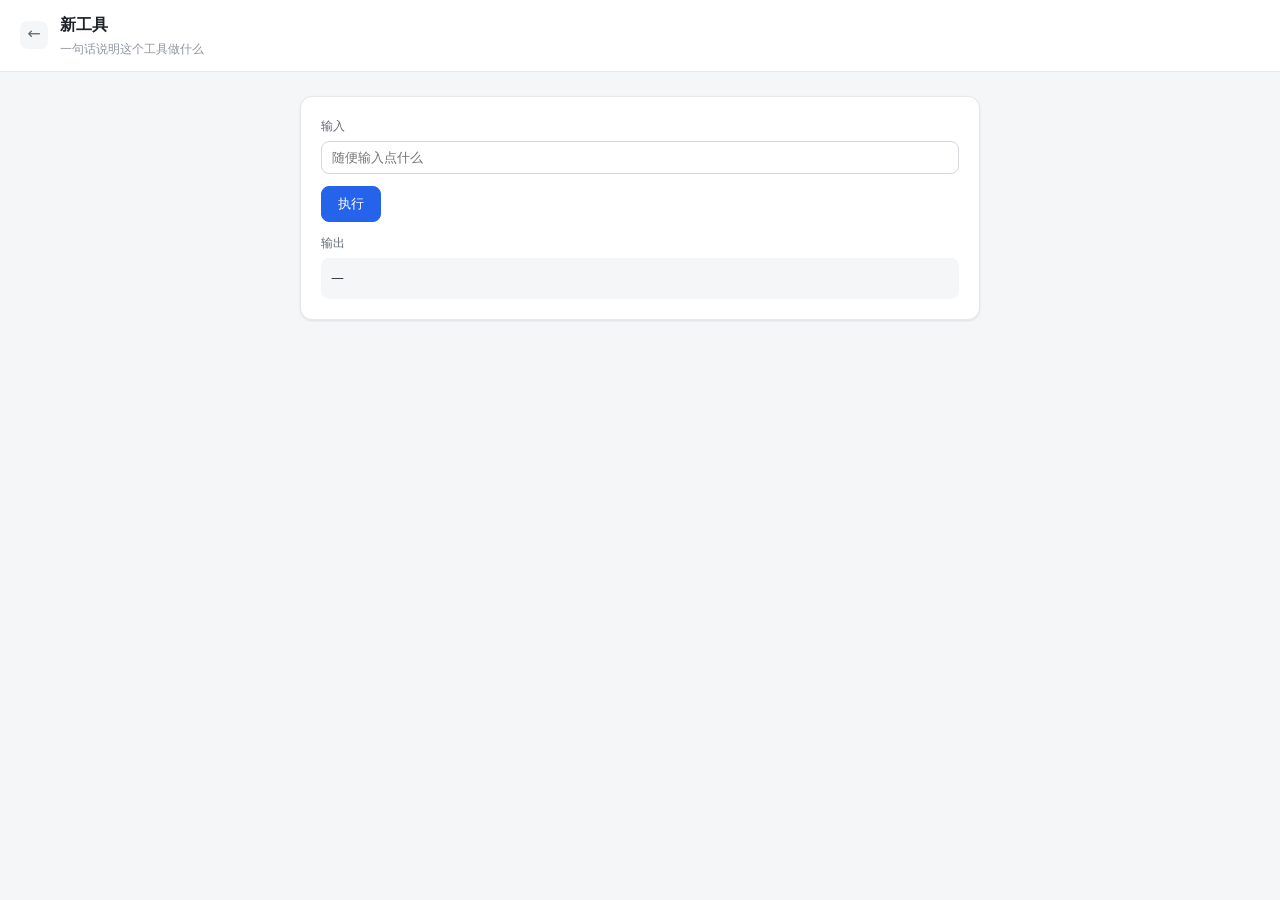
==== tools/_template/index.html @ ea6f8308 "feat: 初始化工具集仓库，接入图片水印工具 - 搭建模块化仓库结构：首页 + assets 公共资源 + tools 工具模块 + docs 文档 - 首页支持卡片展示、关键词搜索、分类筛选（按 " ====
<!DOCTYPE html>
<html lang="zh-CN">
<head>
<meta charset="UTF-8">
<meta name="viewport" content="width=device-width, initial-scale=1.0">
<title>新工具 · 工具箱</title>
<link rel="stylesheet" href="style.css">
</head>
<body>

<header class="topbar">
  <a class="back-home" href="../../index.html" title="返回工具集">←</a>
  <div class="brand">
    <h1>新工具</h1>
    <p class="sub">一句话说明这个工具做什么</p>
  </div>
</header>

<main class="wrap">
  <!-- 在这里写你的界面 -->
  <section class="card">
    <label class="lbl" for="input">输入</label>
    <input id="input" class="input" type="text" placeholder="随便输入点什么">

    <button id="run" class="btn btn-primary">执行</button>

    <label class="lbl" for="output">输出</label>
    <output id="output" class="output">—</output>
  </section>
</main>

<script src="app.js"></script>
</body>
</html>
---- tools/_template/style.css ----
/* 新工具样式 —— 已与工具集首页保持同一套设计变量，直接改内容即可 */
:root {
  --bg: #f5f6f8;
  --panel: #ffffff;
  --line: #e6e8eb;
  --line-strong: #d5d9de;
  --text: #1f2329;
  --text-sub: #646a73;
  --text-muted: #8f959e;
  --primary: #2563eb;
  --primary-dark: #1d4ed8;
  --primary-soft: #eaf1ff;
  --radius: 12px;
  --shadow: 0 1px 3px rgba(16, 24, 40, .06), 0 1px 2px rgba(16, 24, 40, .04);
}

* { box-sizing: border-box; }

body {
  margin: 0;
  background: var(--bg);
  color: var(--text);
  font-family: "PingFang SC", "Microsoft YaHei", system-ui, -apple-system, "Segoe UI", sans-serif;
  font-size: 14px;
  line-height: 1.6;
}

.topbar {
  background: var(--panel);
  border-bottom: 1px solid var(--line);
  padding: 12px 20px;
  display: flex;
  align-items: center;
  gap: 12px;
}

.back-home {
  width: 28px; height: 28px;
  border-radius: 8px;
  background: var(--bg);
  color: var(--text-sub);
  font-size: 16px;
  line-height: 26px;
  text-align: center;
  text-decoration: none;
  flex: 0 0 auto;
}
.back-home:hover { background: var(--primary-soft); color: var(--primary); }

.brand h1 { font-size: 16px; margin: 0; font-weight: 600; }
.brand .sub { font-size: 12px; margin: 2px 0 0; color: var(--text-muted); }

.wrap { max-width: 720px; margin: 0 auto; padding: 24px 20px 60px; }

.card {
  background: var(--panel);
  border: 1px solid var(--line);
  border-radius: var(--radius);
  box-shadow: var(--shadow);
  padding: 20px;
}

.lbl { display: block; font-size: 12px; color: var(--text-sub); margin: 12px 0 5px; }
.lbl:first-child { margin-top: 0; }

.input {
  width: 100%;
  border: 1px solid var(--line-strong);
  border-radius: 8px;
  padding: 8px 10px;
  font-size: 13px;
  font-family: inherit;
  color: var(--text);
  outline: none;
}
.input:focus { border-color: var(--primary); box-shadow: 0 0 0 3px var(--primary-soft); }

.btn {
  margin-top: 12px;
  border: 1px solid var(--primary);
  background: var(--primary);
  color: #fff;
  border-radius: 8px;
  padding: 8px 16px;
  font-size: 13px;
  cursor: pointer;
  font-family: inherit;
}
.btn:hover { background: var(--primary-dark); border-color: var(--primary-dark); }

.output {
  display: block;
  min-height: 40px;
  margin-top: 4px;
  padding: 10px;
  background: var(--bg);
  border-radius: 8px;
  font-size: 13px;
  color: var(--text);
  word-break: break-all;
}
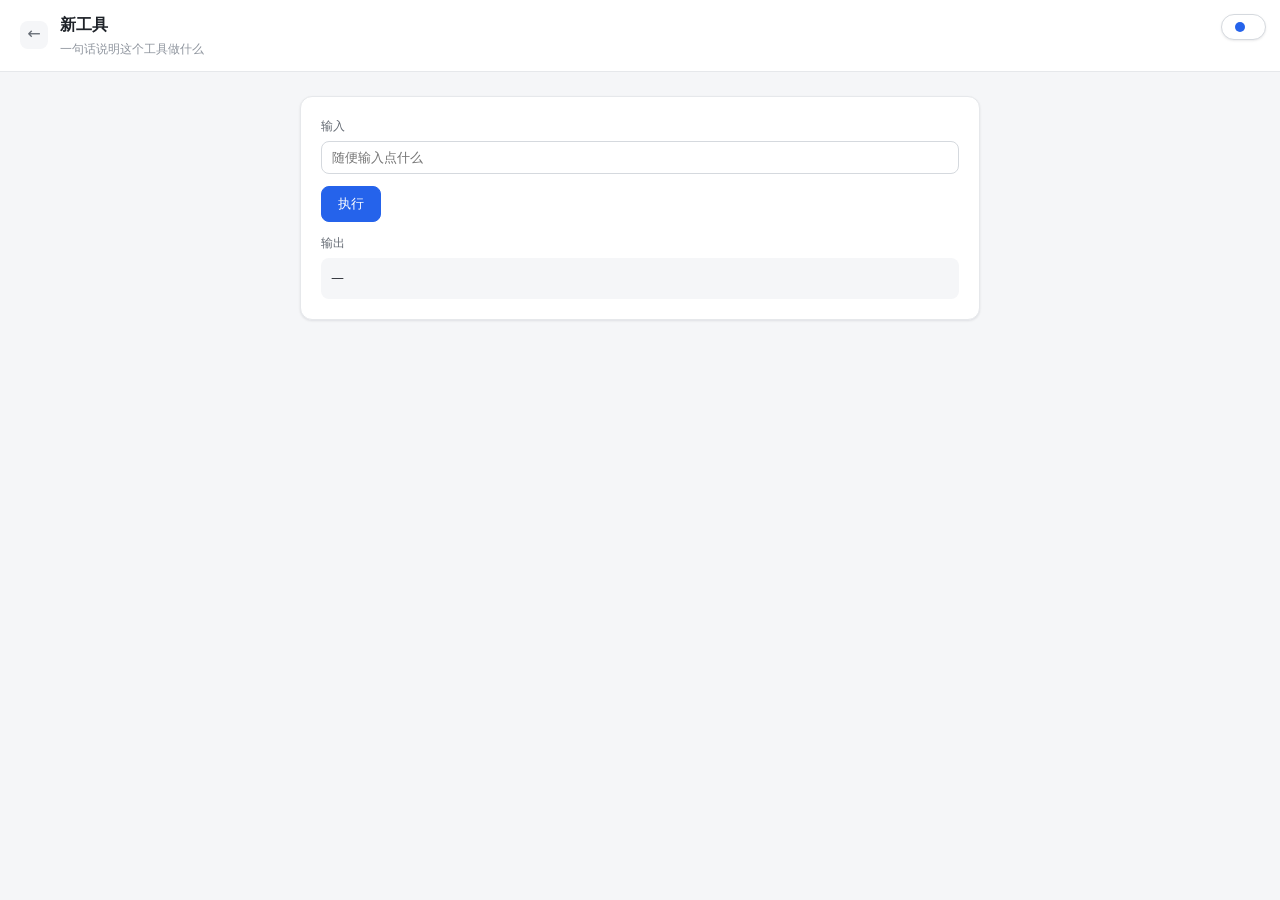
==== commit e07d0f84: "feat: 接入集中式主题系统与多巴胺卡通主题 - 新增 theme.css 集中全部设计令牌（清爽/多巴胺两套变量），组件样式只消费变量 - 新增 theme-maximal.css：五色边框轮转、" ====
--- a/tools/_template/index.html
+++ b/tools/_template/index.html
@@ -4,7 +4,10 @@
 <meta charset="UTF-8">
 <meta name="viewport" content="width=device-width, initial-scale=1.0">
 <title>新工具 · 工具箱</title>
+<script>document.documentElement.setAttribute('data-theme', (function(){try{return localStorage.getItem('tools-hub-theme')}catch(e){return null}})()||'clean')</script>
+<link rel="stylesheet" href="../../assets/css/theme.css">
 <link rel="stylesheet" href="style.css">
+<link rel="stylesheet" href="../../assets/css/theme-maximal.css">
 </head>
 <body>
 
@@ -30,5 +33,6 @@
 </main>
 
 <script src="app.js"></script>
+<script src="../../assets/js/theme.js"></script>
 </body>
 </html>
--- a/assets/css/theme.css
+++ b/assets/css/theme.css
@@ -0,0 +1,124 @@
+/* ============================================================
+   theme.css —— 集中式设计令牌（全仓库唯一变量来源）
+   切换机制：<html data-theme="clean | dopamine">
+   约定：组件样式（hub.css / 各工具 style.css）只消费变量，
+        不再自定义 :root 颜色；主题质感增强见 theme-maximal.css
+   ============================================================ */
+
+:root,
+[data-theme="clean"] {
+  /* 表面 */
+  --bg: #f5f6f8;
+  --panel: #ffffff;
+  --panel-2: #fbfcfd;
+  --line: #e6e8eb;
+  --line-strong: #d5d9de;
+
+  /* 文字 */
+  --text: #1f2329;
+  --text-sub: #646a73;
+  --text-muted: #8f959e;
+
+  /* 强调色（单强调色原则） */
+  --primary: #2563eb;
+  --primary-dark: #1d4ed8;
+  --primary-soft: #eaf1ff;
+  --danger: #dc2626;
+
+  /* 多巴胺主题的五色系统在 clean 下不启用，但保留定义供组件引用 */
+  --a1: #2563eb;  /* magenta 位 */
+  --a2: #0f6e56;  /* cyan 位 */
+  --a3: #854f0b;  /* yellow 位 */
+  --a4: #993c1d;  /* orange 位 */
+  --a5: #534ab7;  /* purple 位 */
+
+  /* 形状与质感 */
+  --radius: 12px;
+  --radius-card: 12px;
+  --border-w: 1px;
+  --shadow: 0 1px 3px rgba(16, 24, 40, .06), 0 1px 2px rgba(16, 24, 40, .04);
+  --shadow-hover: 0 8px 24px rgba(16, 24, 40, .10);
+  --shadow-stack: none;
+
+  /* 字体 */
+  --font-body: "PingFang SC", "Microsoft YaHei", system-ui, -apple-system, "Segoe UI", sans-serif;
+  --font-head: var(--font-body);
+  --font-display: var(--font-body);
+  --font-mono: "Cascadia Code", Consolas, "Courier New", monospace;
+
+  /* 装饰 */
+  --show-illo: 1;        /* 是否显示卡通插画 */
+  --hero-logo-display: flex;
+  --hero-illo-display: none;
+  --title-shadow: none;
+  --deco-rotate: 0deg;
+  --card-hover-rotate: 0deg;
+}
+
+/* ============================================================
+   多巴胺 / 极致主义主题
+   深紫黑底 + 五色系统 + 粗彩边 + 堆叠硬阴影
+   ============================================================ */
+[data-theme="dopamine"] {
+  /* 表面 */
+  --bg: #0d0d1a;
+  --panel: #2d1b4e;
+  --panel-2: #241540;
+  --line: rgba(255, 58, 242, .38);
+  --line-strong: #ff3af2;
+
+  /* 文字：正文白 on 深底 = 19.5:1 (AAA) */
+  --text: #ffffff;
+  --text-sub: rgba(255, 255, 255, .82);
+  --text-muted: rgba(255, 255, 255, .60);
+
+  /* 五色系统 */
+  --a1: #ff3af2;  /* magenta */
+  --a2: #00f5d4;  /* cyan */
+  --a3: #ffe600;  /* yellow */
+  --a4: #ff6b35;  /* orange */
+  --a5: #7b2fff;  /* purple */
+
+  --primary: var(--a1);
+  --primary-dark: var(--a4);
+  --primary-soft: rgba(255, 58, 242, .16);
+  --danger: #ff5a5a;
+
+  /* 形状与质感 */
+  --radius: 16px;
+  --radius-card: 24px;
+  --border-w: 4px;
+  --shadow: 0 0 20px rgba(255, 58, 242, .25);
+  --shadow-hover: 8px 8px 0 var(--a3), 16px 16px 0 var(--a1),
+                  0 0 40px rgba(255, 58, 242, .35);
+  --shadow-stack: 6px 6px 0 var(--a3), 12px 12px 0 var(--a1);
+
+  /* 字体 */
+  --font-head: "Outfit", "PingFang SC", "Microsoft YaHei", system-ui, sans-serif;
+  --font-display: "Bangers", "Outfit", "PingFang SC", sans-serif;
+  --font-body: "DM Sans", "PingFang SC", "Microsoft YaHei", system-ui, sans-serif;
+
+  /* 装饰 */
+  --show-illo: 1;
+  --hero-logo-display: none;
+  --hero-illo-display: block;
+  --title-shadow: 2px 2px 0 var(--a5), 4px 4px 0 var(--a1);
+  --deco-rotate: -1.5deg;
+  --card-hover-rotate: 1.2deg;
+}
+
+/* 平滑的主题过渡 */
+body,
+.panel, .card, .topbar, .input, .btn, .chip, .search {
+  transition: background-color .25s ease, border-color .25s ease,
+              color .25s ease, box-shadow .25s ease;
+}
+
+/* 减少动态偏好：关闭所有持续动画（theme-maximal 中定义的动画一并失效） */
+@media (prefers-reduced-motion: reduce) {
+  *, *::before, *::after {
+    animation-duration: .01ms !important;
+    animation-iteration-count: 1 !important;
+    transition-duration: .15s !important;
+  }
+}
--- a/tools/_template/style.css
+++ b/tools/_template/style.css
@@ -1,18 +1,5 @@
-/* 新工具样式 —— 已与工具集首页保持同一套设计变量，直接改内容即可 */
-:root {
-  --bg: #f5f6f8;
-  --panel: #ffffff;
-  --line: #e6e8eb;
-  --line-strong: #d5d9de;
-  --text: #1f2329;
-  --text-sub: #646a73;
-  --text-muted: #8f959e;
-  --primary: #2563eb;
-  --primary-dark: #1d4ed8;
-  --primary-soft: #eaf1ff;
-  --radius: 12px;
-  --shadow: 0 1px 3px rgba(16, 24, 40, .06), 0 1px 2px rgba(16, 24, 40, .04);
-}
+/* 新工具样式 —— 设计令牌统一由 ../../assets/css/theme.css 提供（跟随全局主题切换），
+   本文件只写布局与组件结构，不要在这里定义 :root 颜色变量。 */
 
 * { box-sizing: border-box; }
 
@@ -20,7 +7,7 @@
   margin: 0;
   background: var(--bg);
   color: var(--text);
-  font-family: "PingFang SC", "Microsoft YaHei", system-ui, -apple-system, "Segoe UI", sans-serif;
+  font-family: var(--font-body);
   font-size: 14px;
   line-height: 1.6;
 }
--- a/assets/css/theme-maximal.css
+++ b/assets/css/theme-maximal.css
@@ -0,0 +1,308 @@
+/* ============================================================
+   theme-maximal.css —— 多巴胺主题的质感与装饰增强
+   仅在 <html data-theme="dopamine"> 时生效；
+   依赖 theme.css 提供的变量（--a1 ~ --a5、--font-head 等）。
+   图片引用相对于本文件：../img/
+   ============================================================ */
+
+/* ---------- 全局图案层：圆点 + 斜纹 + 光斑（三层叠加） ---------- */
+[data-theme="dopamine"] body { position: relative; }
+
+[data-theme="dopamine"] body::before {
+  content: "";
+  position: fixed; inset: 0; z-index: 0;
+  pointer-events: none;
+  background-image:
+    radial-gradient(circle, rgba(255, 58, 242, .16) 1.5px, transparent 1.6px),
+    repeating-linear-gradient(45deg,
+      transparent 0 14px,
+      rgba(0, 245, 212, .05) 14px 28px);
+  background-size: 24px 24px, auto;
+}
+
+[data-theme="dopamine"] body::after {
+  content: "";
+  position: fixed; inset: 0; z-index: 0;
+  pointer-events: none;
+  background:
+    radial-gradient(ellipse at 15% 20%, rgba(255, 58, 242, .13), transparent 50%),
+    radial-gradient(ellipse at 85% 75%, rgba(0, 245, 212, .11), transparent 50%),
+    radial-gradient(ellipse at 55% 45%, rgba(123, 47, 255, .12), transparent 55%);
+}
+
+/* 内容抬到图案层之上 */
+[data-theme="dopamine"] .page,
+[data-theme="dopamine"] .layout,
+[data-theme="dopamine"] .topbar { position: relative; z-index: 1; }
+
+/* ---------- 首页 hero ---------- */
+.hero-illo { display: none; width: 86px; height: 86px; object-fit: contain; }
+
+[data-theme="dopamine"] .hero-logo { display: none; }
+[data-theme="dopamine"] .hero-illo {
+  display: block;
+  animation: fx-float 6s ease-in-out infinite;
+  filter: drop-shadow(0 10px 24px rgba(255, 58, 242, .45));
+}
+
+[data-theme="dopamine"] .hero h1 {
+  font-family: var(--font-head);
+  font-weight: 900;
+  letter-spacing: -.02em;
+  background: linear-gradient(90deg, var(--a1), var(--a2), var(--a3), var(--a1));
+  background-size: 300% 100%;
+  -webkit-background-clip: text;
+  background-clip: text;
+  -webkit-text-fill-color: transparent;
+  color: transparent;
+  animation: fx-gradient 4s ease infinite;
+}
+
+[data-theme="dopamine"] .hero-stat {
+  border: 3px solid var(--a4);
+  border-radius: 999px;
+  background: rgba(45, 27, 78, .7);
+  font-family: var(--font-mono);
+  font-weight: 700;
+}
+
+/* ---------- 首页：搜索与分类 ---------- */
+[data-theme="dopamine"] .search {
+  border: 4px solid var(--a2);
+  border-radius: 999px;
+  background: rgba(45, 27, 78, .6);
+  padding: 12px 18px;
+  font-weight: 700;
+  color: var(--text);
+}
+[data-theme="dopamine"] .search::placeholder { color: var(--text-muted); }
+[data-theme="dopamine"] .search:focus {
+  border-color: var(--a3);
+  box-shadow: 0 0 24px rgba(0, 245, 212, .4);
+}
+
+[data-theme="dopamine"] .chip {
+  border: 3px solid var(--a5);
+  border-radius: 999px;
+  background: rgba(45, 27, 78, .5);
+  font-weight: 700;
+}
+[data-theme="dopamine"] .chip:nth-child(2n) { border-style: dashed; }
+[data-theme="dopamine"] .chip:nth-child(3n) { border-color: var(--a4); }
+[data-theme="dopamine"] .chip:hover { border-color: var(--a3); transform: rotate(-2deg) scale(1.05); }
+[data-theme="dopamine"] .chip.active {
+  background: var(--a1);
+  border-color: var(--a3);
+  color: #fff;
+}
+
+/* ---------- 首页：工具卡片（色彩轮转 + 堆叠硬阴影 + 破格网格） ---------- */
+[data-theme="dopamine"] .card {
+  border-width: var(--border-w);
+  border-radius: var(--radius-card);
+  background: rgba(45, 27, 78, .78);
+  backdrop-filter: blur(2px);
+  box-shadow: 6px 6px 0 var(--a3), 12px 12px 0 var(--a1);
+  transform: rotate(-.8deg);
+}
+[data-theme="dopamine"] .grid .card:nth-child(5n+2) {
+  border-color: var(--a2);
+  box-shadow: 6px 6px 0 var(--a1), 12px 12px 0 var(--a5);
+  transform: rotate(1deg) translateY(8px);
+}
+[data-theme="dopamine"] .grid .card:nth-child(5n+3) {
+  border-color: var(--a3);
+  box-shadow: 6px 6px 0 var(--a4), 12px 12px 0 var(--a1);
+}
+[data-theme="dopamine"] .grid .card:nth-child(5n+4) {
+  border-color: var(--a4);
+  border-style: dashed;
+  box-shadow: 6px 6px 0 var(--a2), 12px 12px 0 var(--a3);
+  transform: rotate(-1.4deg) translateY(4px);
+}
+[data-theme="dopamine"] .grid .card:nth-child(5n) {
+  border-color: var(--a5);
+  box-shadow: 6px 6px 0 var(--a1), 12px 12px 0 var(--a2);
+  transform: rotate(1.6deg);
+}
+[data-theme="dopamine"] .card:hover {
+  transform: rotate(0deg) translateY(-6px) scale(1.03);
+  box-shadow: 10px 10px 0 var(--a3), 20px 20px 0 var(--a1),
+              0 0 44px rgba(255, 58, 242, .35);
+}
+[data-theme="dopamine"] .card:active { transform: scale(.97); }
+
+/* 卡片标题与版本 */
+[data-theme="dopamine"] .card-title {
+  font-family: var(--font-head);
+  font-weight: 900;
+  letter-spacing: .01em;
+  text-shadow: 2px 2px 0 var(--a5);
+}
+[data-theme="dopamine"] .card-ver { font-family: var(--font-mono); }
+
+/* 卡片图标：插画模式 */
+.card-illo { display: block; width: 50px; height: 50px; object-fit: contain; }
+[data-theme="dopamine"] .card-illo {
+  width: 58px; height: 58px;
+  animation: fx-bounce 3.4s ease-in-out infinite;
+}
+[data-theme="dopamine"] .card-icon {
+  border: 4px dashed var(--a2);
+  border-radius: 14px;
+  background: rgba(13, 13, 26, .4);
+}
+
+[data-theme="dopamine"] .tag {
+  border: 2px solid var(--a5);
+  background: transparent;
+  font-weight: 700;
+}
+[data-theme="dopamine"] .card-go { color: var(--a2); font-family: var(--font-head); font-weight: 800; }
+
+/* ---------- 首页：页脚 ---------- */
+[data-theme="dopamine"] .foot a { color: var(--a2); font-weight: 700; }
+[data-theme="dopamine"] .foot code { border-color: var(--line); background: rgba(45, 27, 78, .6); }
+
+/* ---------- 工具页 ---------- */
+[data-theme="dopamine"] .topbar { border-bottom: 4px solid var(--a1); }
+[data-theme="dopamine"] .tool-illo {
+  display: block;
+  animation: fx-bounce 3s ease-in-out infinite;
+  filter: drop-shadow(0 6px 14px rgba(0, 245, 212, .35));
+}
+[data-theme="dopamine"] .panel {
+  border-width: var(--border-w);
+  border-radius: 20px;
+  background: rgba(45, 27, 78, .72);
+  box-shadow: 6px 6px 0 var(--a5), 12px 12px 0 rgba(123, 47, 255, .35);
+}
+[data-theme="dopamine"] .panel-head { border-bottom: 3px dashed var(--line); }
+[data-theme="dopamine"] .panel-head h2 { font-family: var(--font-head); font-weight: 800; }
+
+[data-theme="dopamine"] .input,
+[data-theme="dopamine"] .textarea,
+[data-theme="dopamine"] select.input {
+  border: 3px solid var(--a5);
+  border-radius: 12px;
+  background: rgba(13, 13, 26, .55);
+  color: var(--text);
+  font-weight: 600;
+}
+[data-theme="dopamine"] .input:focus,
+[data-theme="dopamine"] .textarea:focus {
+  border-color: var(--a2);
+  box-shadow: 0 0 18px rgba(0, 245, 212, .35);
+}
+[data-theme="dopamine"] .input::placeholder { color: var(--text-muted); }
+[data-theme="dopamine"] .select-unit { background: var(--panel-2); color: var(--text-sub); }
+
+[data-theme="dopamine"] .dropzone { border: 4px dashed var(--a2); background: rgba(0, 245, 212, .05); }
+[data-theme="dopamine"] .dropzone.over { border-color: var(--a3); background: rgba(255, 230, 0, .08); }
+[data-theme="dopamine"] .thumb { border-width: 3px; background: var(--panel-2); }
+[data-theme="dopamine"] .thumb.active { border-color: var(--a3); }
+[data-theme="dopamine"] .badge { border: 2px solid var(--a4); background: transparent; font-family: var(--font-mono); }
+[data-theme="dopamine"] .switch { color: var(--text-sub); }
+[data-theme="dopamine"] .lbl { color: var(--text-sub); }
+[data-theme="dopamine"] .hint { color: var(--text-muted); }
+[data-theme="dopamine"] .swatches button { border-width: 2px; border-color: var(--line-strong); }
+[data-theme="dopamine"] .preview-wrap { outline: 3px dashed var(--line); outline-offset: -10px; }
+[data-theme="dopamine"] .export-bar { background: rgba(13, 13, 26, .4); border-top: 3px dashed var(--line); }
+
+/* ---------- 按钮（两个页面通用类） ---------- */
+[data-theme="dopamine"] .btn {
+  border-width: 3px;
+  border-radius: 999px;
+  font-weight: 800;
+  letter-spacing: .03em;
+  background: rgba(45, 27, 78, .6);
+  color: var(--text);
+}
+[data-theme="dopamine"] .btn-primary {
+  background: linear-gradient(90deg, var(--a1), var(--a5), var(--a2));
+  border-color: var(--a3);
+  color: #fff;
+  box-shadow: 4px 4px 0 var(--a3);
+}
+[data-theme="dopamine"] .btn-primary:hover {
+  box-shadow: 6px 6px 0 var(--a3), 0 0 28px rgba(255, 58, 242, .45);
+  transform: scale(1.05) rotate(-1deg);
+}
+[data-theme="dopamine"] .btn-outline { border-style: dashed; color: var(--a2); }
+[data-theme="dopamine"] .btn-ghost { border-width: 0; }
+[data-theme="dopamine"] .btn:hover { border-color: var(--a3); color: var(--a3); transform: translateY(-2px); }
+[data-theme="dopamine"] .btn-primary:hover { color: #fff; border-color: var(--a3); }
+[data-theme="dopamine"] .btn:active { transform: scale(.96); }
+
+/* ---------- 主题切换按钮（theme.js 注入） ---------- */
+.theme-toggle {
+  position: fixed;
+  top: 14px; right: 14px;
+  z-index: 70;
+  display: flex; align-items: center; gap: 7px;
+  border: 3px solid var(--a2);
+  border-radius: 999px;
+  background: rgba(13, 13, 26, .82);
+  color: var(--text);
+  padding: 7px 13px;
+  font-size: 12px;
+  font-weight: 800;
+  font-family: inherit;
+  cursor: pointer;
+  box-shadow: 3px 3px 0 var(--a3);
+}
+[data-theme="clean"] .theme-toggle {
+  border-width: 1px;
+  border-color: var(--line-strong);
+  background: #fff;
+  box-shadow: var(--shadow);
+}
+.theme-toggle:hover { transform: translateY(-2px) rotate(-2deg); border-color: var(--a3); }
+.theme-toggle .tt-dot {
+  width: 10px; height: 10px; border-radius: 50%;
+  background: var(--a1);
+  box-shadow: 0 0 8px var(--a1);
+}
+[data-theme="clean"] .theme-toggle .tt-dot { background: var(--primary); box-shadow: none; }
+
+/* ---------- 漂浮装饰层（theme.js 注入） ---------- */
+.fx-layer { position: fixed; inset: 0; z-index: 60; pointer-events: none; }
+.fx-layer img {
+  position: absolute;
+  filter: drop-shadow(0 6px 14px rgba(0, 0, 0, .45));
+}
+[data-theme="clean"] .fx-layer { display: none; }
+
+.fx-a { animation: fx-float 6s ease-in-out infinite; }
+.fx-b { animation: fx-float 5.2s ease-in-out infinite reverse; }
+.fx-c { animation: fx-wiggle 1.6s ease-in-out infinite; }
+.fx-d { animation: fx-bounce 2.6s ease-in-out infinite; }
+
+@keyframes fx-float {
+  0%, 100% { transform: translateY(0) rotate(0deg); }
+  50%      { transform: translateY(-18px) rotate(6deg); }
+}
+@keyframes fx-wiggle {
+  0%, 100% { transform: rotate(-7deg); }
+  50%      { transform: rotate(7deg); }
+}
+@keyframes fx-bounce {
+  0%, 100% { transform: translateY(0); }
+  50%      { transform: translateY(-10px); }
+}
+@keyframes fx-gradient {
+  0%   { background-position: 0% 50%; }
+  50%  { background-position: 100% 50%; }
+  100% { background-position: 0% 50%; }
+}
+
+/* ---------- 深色滚动条 ---------- */
+[data-theme="dopamine"] ::-webkit-scrollbar-thumb { background: #52525b; }
+[data-theme="dopamine"] ::-webkit-scrollbar-thumb:hover { background: #71717a; }
+
+/* ---------- 移动端：保持热闹，但装饰减量 ---------- */
+@media (max-width: 640px) {
+  .fx-layer img:nth-child(n+5) { display: none; }
+  [data-theme="dopamine"] .card { transform: none; }
+  [data-theme="dopamine"] .grid .card:nth-child(even) { transform: none; }
+}
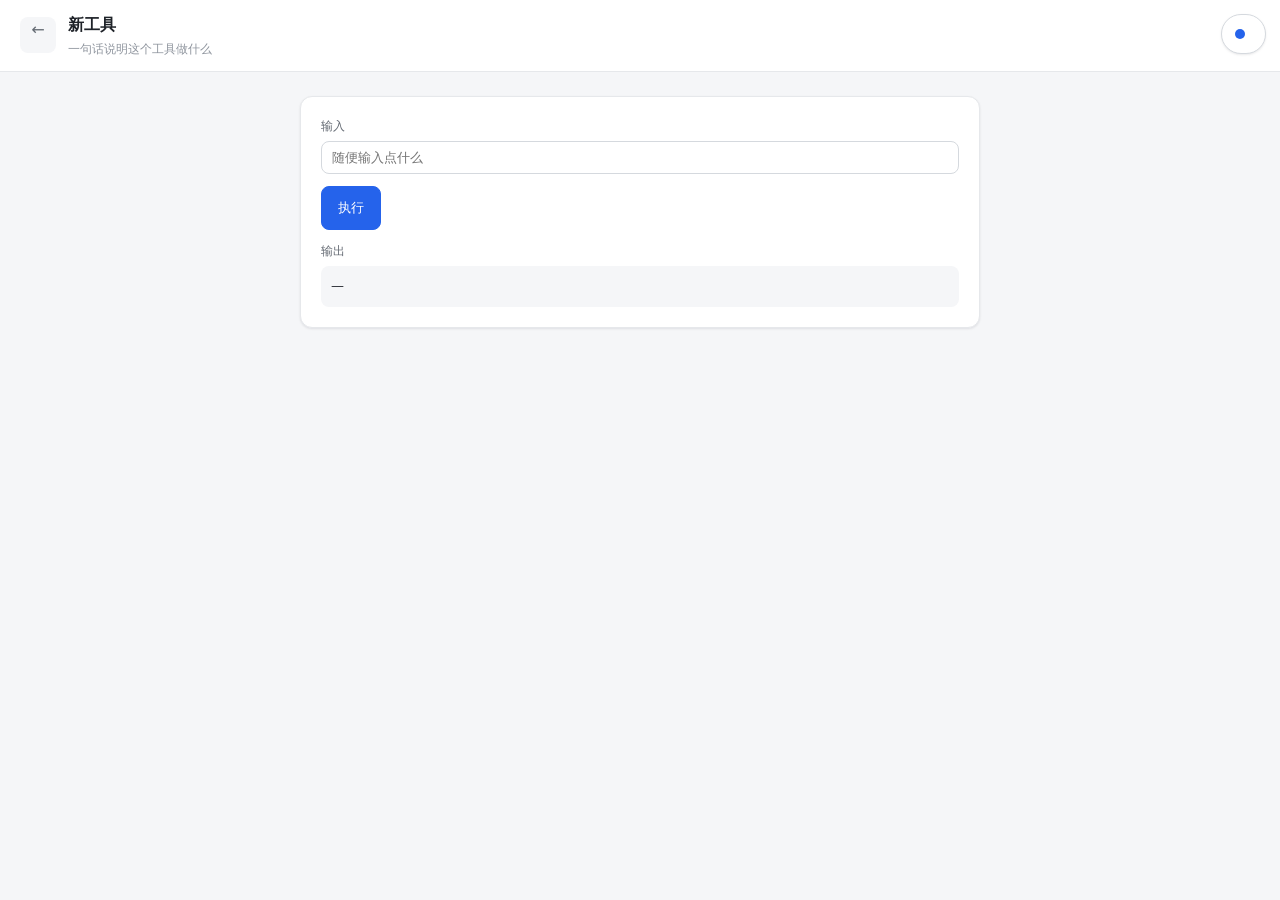
==== commit a4bc277b: "feat: 桌面/移动端适配与触控优化 - 水印工具三栏布局在 <=900px 切换为「图片/预览/设置」分页标签 - 移动端固定底部导出栏 + 安全区(env safe-area-inset)适配 " ====
--- a/tools/_template/index.html
+++ b/tools/_template/index.html
@@ -2,7 +2,7 @@
 <html lang="zh-CN">
 <head>
 <meta charset="UTF-8">
-<meta name="viewport" content="width=device-width, initial-scale=1.0">
+<meta name="viewport" content="width=device-width, initial-scale=1.0, viewport-fit=cover">
 <title>新工具 · 工具箱</title>
 <script>document.documentElement.setAttribute('data-theme', (function(){try{return localStorage.getItem('tools-hub-theme')}catch(e){return null}})()||'clean')</script>
 <link rel="stylesheet" href="../../assets/css/theme.css">
--- a/assets/css/theme.css
+++ b/assets/css/theme.css
@@ -122,3 +122,71 @@
     transition-duration: .15s !important;
   }
 }
+
+/* ============================================================
+   触控与响应式基线（全站共用）
+   目标：任何屏幕下点击目标够大、点击无延迟、不横向溢出
+   ============================================================ */
+html {
+  -webkit-text-size-adjust: 100%;
+  text-size-adjust: 100%;
+}
+
+/* 去掉移动端点击高亮闪烁（反馈交给 :active），并关闭双击缩放的 300ms 延迟 */
+button, a, input, select, textarea, label, [role="tab"], .thumb {
+  -webkit-tap-highlight-color: transparent;
+  touch-action: manipulation;
+}
+
+/* 媒体元素不撑破容器 */
+img, svg, canvas { max-width: 100%; }
+.page, .layout, .panel, .grid { min-width: 0; }
+
+/* 键盘/读屏可见的焦点环（不干扰鼠标点击） */
+:focus-visible {
+  outline: 2px solid var(--primary);
+  outline-offset: 2px;
+}
+
+/* 触控目标尺寸：主操作 ≥44px，次要操作 ≥32px */
+.btn { min-height: 44px; }
+.chip { min-height: 36px; }
+.seg { min-height: 40px; }
+.btn-small { min-height: 36px; }
+.btn-mini { min-height: 32px; }
+.theme-toggle { min-height: 40px; }
+.back-home { min-width: 36px; min-height: 36px; }
+
+/* ---------------- 窄屏 / 触控设备增强 ---------------- */
+@media (max-width: 900px) {
+  /* iOS 聚焦输入框时字号 <16px 会触发整页自动缩放，统一提到 16px */
+  input, select, textarea { font-size: 16px; }
+
+  .btn, .chip, .view-tab { min-height: 48px; }
+  .btn-small, .btn-mini { min-height: 44px; }
+  .back-home { width: 44px; height: 44px; line-height: 42px; font-size: 18px; }
+  .theme-toggle { min-height: 44px; padding: 8px 14px; }
+
+  /* 滑块在触屏上默认太小，放大轨道与滑块 */
+  input[type="range"] { height: 40px; }
+  input[type="range"]::-webkit-slider-thumb {
+    width: 26px; height: 26px;
+    border-radius: 50%;
+    background: var(--primary);
+  }
+  input[type="range"]::-moz-range-thumb {
+    width: 26px; height: 26px;
+    border: none; border-radius: 50%;
+    background: var(--primary);
+  }
+  input[type="color"] { min-height: 44px; }
+
+  /* 触摸反馈：按下即响应 */
+  .btn:active, .chip:active, .view-tab:active, .thumb:active { opacity: .75; }
+}
+
+/* 横屏矮屏（如手机横放）：收紧纵向留白 */
+@media (max-height: 480px) and (orientation: landscape) {
+  .page { padding: 16px 16px 32px; }
+  .hero { margin-bottom: 16px; }
+}
--- a/assets/css/theme-maximal.css
+++ b/assets/css/theme-maximal.css
@@ -300,9 +300,48 @@
 [data-theme="dopamine"] ::-webkit-scrollbar-thumb { background: #52525b; }
 [data-theme="dopamine"] ::-webkit-scrollbar-thumb:hover { background: #71717a; }
 
-/* ---------- 移动端：保持热闹，但装饰减量 ---------- */
+/* ---------- 移动端：保持热闹，但收敛装饰与溢出 ---------- */
+@media (max-width: 900px) {
+  /* 硬阴影在窄屏会顶到视口边缘引发横向滚动，收窄偏移 */
+  [data-theme="dopamine"] .card,
+  [data-theme="dopamine"] .grid .card:nth-child(5n+2),
+  [data-theme="dopamine"] .grid .card:nth-child(5n+3),
+  [data-theme="dopamine"] .grid .card:nth-child(5n+4),
+  [data-theme="dopamine"] .grid .card:nth-child(5n) {
+    box-shadow: 3px 3px 0 var(--a3), 6px 6px 0 var(--a1);
+  }
+  [data-theme="dopamine"] .card:hover {
+    transform: translateY(-3px);
+    box-shadow: 4px 4px 0 var(--a3), 8px 8px 0 var(--a1);
+  }
+  [data-theme="dopamine"] .panel { box-shadow: 3px 3px 0 var(--a5); }
+
+  /* 工具页的分页标签：保持粗边与激活态冲击感 */
+  .view-tab { border-width: 3px; border-radius: 14px; }
+  [data-theme="dopamine"] .view-tab.is-active {
+    background: linear-gradient(90deg, var(--a1), var(--a5));
+    color: #fff;
+    border-color: var(--a3);
+  }
+  [data-theme="dopamine"] .export-bar {
+    border-top: 3px solid var(--a1);
+    background: rgba(13, 13, 26, .94);
+  }
+
+  /* 悬浮主题按钮避开状态栏与安全区 */
+  .theme-toggle {
+    top: calc(8px + env(safe-area-inset-top, 0px));
+    right: calc(8px + env(safe-area-inset-right, 0px));
+  }
+
+  .fx-layer img:nth-child(n+5) { display: none; }
+}
+
 @media (max-width: 640px) {
-  .fx-layer img:nth-child(n+5) { display: none; }
-  [data-theme="dopamine"] .card { transform: none; }
-  [data-theme="dopamine"] .grid .card:nth-child(even) { transform: none; }
-}
+  .fx-layer img:nth-child(n+3) { display: none; }
+  [data-theme="dopamine"] .card,
+  [data-theme="dopamine"] .grid .card:nth-child(5n+2),
+  [data-theme="dopamine"] .grid .card:nth-child(5n+3),
+  [data-theme="dopamine"] .grid .card:nth-child(5n+4),
+  [data-theme="dopamine"] .grid .card:nth-child(5n) { transform: none; }
+}
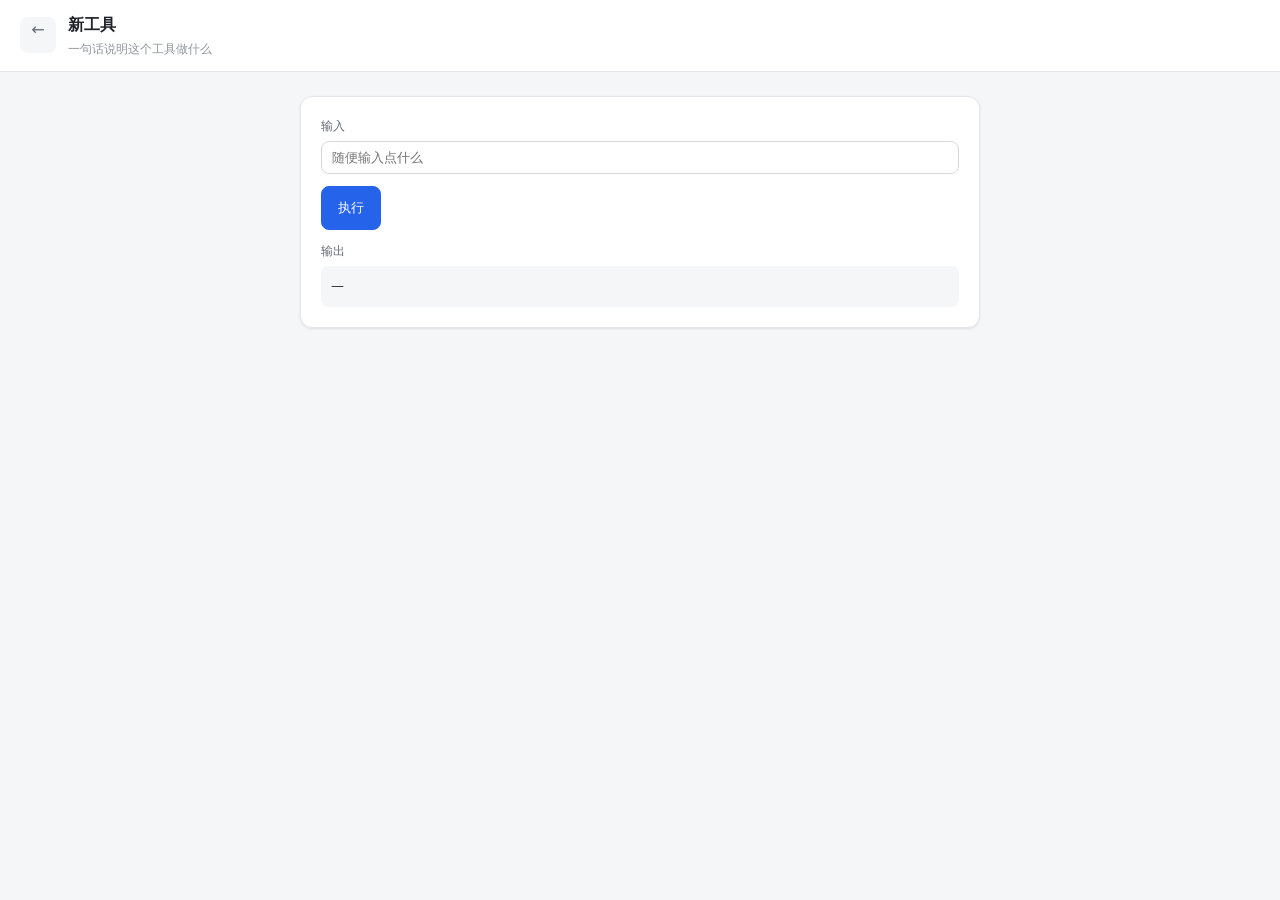
==== commit 6abccb46: "fix(theme): 回滚主题按钮/装饰层的 CSS，并给主题资源加版本号根治缓存混搭 起因：用户看到「首页多巴胺下星星彩虹全堆在左下角」+「工具页左下角有个能切主题的元素」。 根因是浏览器缓存了旧" ====
--- a/tools/_template/index.html
+++ b/tools/_template/index.html
@@ -4,10 +4,11 @@
 <meta charset="UTF-8">
 <meta name="viewport" content="width=device-width, initial-scale=1.0, viewport-fit=cover">
 <title>新工具 · 工具箱</title>
+<link rel="icon" href="../../favicon.svg" type="image/svg+xml">
 <script>document.documentElement.setAttribute('data-theme', (function(){try{return localStorage.getItem('tools-hub-theme')}catch(e){return null}})()||'clean')</script>
-<link rel="stylesheet" href="../../assets/css/theme.css">
+<link rel="stylesheet" href="../../assets/css/theme.css?v=20260919">
 <link rel="stylesheet" href="style.css">
-<link rel="stylesheet" href="../../assets/css/theme-maximal.css">
+<link rel="stylesheet" href="../../assets/css/theme-maximal.css?v=20260919">
 </head>
 <body>
 
@@ -33,6 +34,6 @@
 </main>
 
 <script src="app.js"></script>
-<script src="../../assets/js/theme.js"></script>
+<script src="../../assets/js/theme.js?v=20260919"></script>
 </body>
 </html>
--- a/assets/css/theme.css
+++ b/assets/css/theme.css
@@ -31,6 +31,16 @@
   --a3: #854f0b;  /* yellow 位 */
   --a4: #993c1d;  /* orange 位 */
   --a5: #534ab7;  /* purple 位 */
+
+  /* 分类磁贴配色（首页分类网格；1~4 对应注册表里分类的 color） */
+  --cat-1: #ec4899;  /* 图片：粉 */
+  --cat-2: #3b82f6;  /* 文字：蓝 */
+  --cat-3: #10b981;  /* AI：绿 */
+  --cat-4: #f59e0b;  /* 开发：琥珀 */
+  --cat-1-bg: #fde8f3;
+  --cat-2-bg: #e7f0ff;
+  --cat-3-bg: #e2f8f0;
+  --cat-4-bg: #fdf1dd;
 
   /* 形状与质感 */
   --radius: 12px;
@@ -83,6 +93,16 @@
   --primary-dark: var(--a4);
   --primary-soft: rgba(255, 58, 242, .16);
   --danger: #ff5a5a;
+
+  /* 分类磁贴配色（多巴胺：直接用五色系统的高饱和色） */
+  --cat-1: var(--a1);
+  --cat-2: var(--a2);
+  --cat-3: var(--a3);
+  --cat-4: var(--a4);
+  --cat-1-bg: rgba(255, 58, 242, .18);
+  --cat-2-bg: rgba(0, 245, 212, .16);
+  --cat-3-bg: rgba(255, 230, 0, .16);
+  --cat-4-bg: rgba(255, 107, 53, .18);
 
   /* 形状与质感 */
   --radius: 16px;
--- a/assets/css/theme-maximal.css
+++ b/assets/css/theme-maximal.css
@@ -234,7 +234,8 @@
 [data-theme="dopamine"] .btn-primary:hover { color: #fff; border-color: var(--a3); }
 [data-theme="dopamine"] .btn:active { transform: scale(.96); }
 
-/* ---------- 主题切换按钮（theme.js 注入） ---------- */
+/* ---------- 主题切换按钮（theme.js 注入）
+   仅在「既无设置面板、也无 .topbar」的页面出现（首页用设置面板，工具页跟随首页设置） ---------- */
 .theme-toggle {
   position: fixed;
   top: 14px; right: 14px;
@@ -345,3 +346,206 @@
   [data-theme="dopamine"] .grid .card:nth-child(5n+4),
   [data-theme="dopamine"] .grid .card:nth-child(5n) { transform: none; }
 }
+
+/* ============================================================
+   首页新布局 —— 多巴胺主题增强
+   顶栏 / 品牌 / 分类磁贴 / 二级列表 / 设置 / 抽屉 / 炸开层
+   注意：全部选择器都限定在 .hub 作用域内，避免影响工具页
+        （工具页共用本文件，且也有 .toast 等同名类）
+   ============================================================ */
+
+/* 顶栏图标 */
+[data-theme="dopamine"] .hub .icon-btn {
+  color: var(--text-sub);
+  border: 2px solid transparent;
+  border-radius: 14px;
+}
+[data-theme="dopamine"] .hub .icon-btn:hover {
+  background: rgba(45, 27, 78, .7);
+  border-color: var(--a2);
+  color: var(--a2);
+  transform: rotate(-4deg);
+}
+[data-theme="dopamine"] .hub .icon-btn .dot {
+  box-shadow: 0 0 0 2px var(--bg), 0 0 10px var(--a1);
+}
+
+/* 品牌 */
+[data-theme="dopamine"] .hub .brand-name {
+  font-family: var(--font-display);
+  font-weight: 400;
+  letter-spacing: .02em;
+  background: linear-gradient(90deg, var(--a1), var(--a2), var(--a3), var(--a1));
+  background-size: 300% 100%;
+  -webkit-background-clip: text;
+  background-clip: text;
+  -webkit-text-fill-color: transparent;
+  color: transparent;
+  animation: fx-gradient 4s ease infinite;
+  transform: rotate(var(--deco-rotate));
+}
+[data-theme="dopamine"] .hub .brand-illo {
+  animation: fx-float 6s ease-in-out infinite;
+  filter: drop-shadow(0 10px 24px rgba(255, 58, 242, .45));
+}
+
+/* 分类磁贴 */
+[data-theme="dopamine"] .hub .cat-tile .cat-ico {
+  border: 3px solid rgba(255, 255, 255, .9);
+  box-shadow: 4px 4px 0 var(--a5), 0 0 22px -4px var(--cat-c, var(--a1));
+  transform: rotate(-2deg);
+}
+[data-theme="dopamine"] .hub .cat-grid .cat-tile:nth-child(2n) .cat-ico { transform: rotate(2.5deg); }
+[data-theme="dopamine"] .hub .cat-grid .cat-tile:nth-child(3n) .cat-ico { transform: rotate(-3.5deg); }
+[data-theme="dopamine"] .hub .cat-tile:hover .cat-ico { transform: rotate(0deg) scale(1.06); }
+[data-theme="dopamine"] .hub .cat-tile .cat-name { font-family: var(--font-head); font-weight: 800; }
+[data-theme="dopamine"] .hub .cat-tile.is-empty { opacity: .6; }
+[data-theme="dopamine"] .hub .cat-tile.is-active .cat-ico { box-shadow: 0 0 0 3px var(--bg), 0 0 0 6px var(--a3); }
+
+/* 二级标题 / 返回 */
+[data-theme="dopamine"] .hub .cat-tools-title {
+  font-family: var(--font-head);
+  font-weight: 900;
+  text-shadow: 2px 2px 0 var(--a5);
+}
+[data-theme="dopamine"] .hub .cat-tools-title .muted { font-family: var(--font-mono); text-shadow: none; }
+[data-theme="dopamine"] .hub .back-btn {
+  border: 3px solid var(--a2);
+  border-radius: 12px;
+  background: rgba(13, 13, 26, .5);
+  color: var(--a2);
+}
+
+/* 设置面板 */
+[data-theme="dopamine"] .hub .settings-card {
+  border: 4px solid var(--a1);
+  border-radius: 24px;
+  background: rgba(45, 27, 78, .96);
+  box-shadow: 8px 8px 0 var(--a3), 16px 16px 0 var(--a1);
+}
+[data-theme="dopamine"] .hub .settings-head h2 { font-family: var(--font-head); font-weight: 900; }
+[data-theme="dopamine"] .hub .setting-row { border-top: 3px dashed var(--line); }
+[data-theme="dopamine"] .hub .seg-theme { background: rgba(13, 13, 26, .6); border: 3px solid var(--a5); }
+[data-theme="dopamine"] .hub .seg-theme button { font-weight: 800; }
+[data-theme="dopamine"] .hub .seg-theme button[aria-checked="true"] {
+  background: linear-gradient(90deg, var(--a1), var(--a5));
+  color: #fff;
+}
+[data-theme="dopamine"] .hub .btn-danger {
+  border-width: 3px; border-style: dashed; border-color: var(--a4);
+  color: var(--a4); border-radius: 999px;
+}
+[data-theme="dopamine"] .hub .btn-danger:hover { background: var(--a4); color: #0d0d1a; }
+[data-theme="dopamine"] .hub .setting-link { color: var(--a2); }
+
+/* 抽屉 */
+[data-theme="dopamine"] .hub .drawer {
+  border-right: 4px solid var(--a1);
+  background: rgba(45, 27, 78, .98);
+}
+[data-theme="dopamine"] .hub .drawer-nav a:hover,
+[data-theme="dopamine"] .hub .drawer-nav button:hover { background: rgba(13, 13, 26, .5); color: var(--a2); }
+
+/* 光束扇形炸开 */
+[data-theme="dopamine"] .hub .burst-layer { background: rgba(13, 13, 26, .62); backdrop-filter: blur(2px); }
+[data-theme="dopamine"] .hub .burst-beam {
+  opacity: .62;
+  mix-blend-mode: screen;
+  filter: blur(3px) saturate(1.25);
+}
+[data-theme="dopamine"] .hub .burst-core {
+  width: 26px; height: 26px;
+  filter: drop-shadow(0 0 10px var(--cat-c, var(--a1)));
+}
+[data-theme="dopamine"] .hub .burst-core::after { border-width: 3px; }
+[data-theme="dopamine"] .hub .burst-ray {
+  height: 3px; opacity: .85;
+  filter: drop-shadow(0 0 6px var(--cat-c, var(--a1)));
+}
+
+/* 光源分类磁贴：点击后脉冲发光 */
+[data-theme="dopamine"] .hub .cat-tile.is-active { color: var(--cat-c, var(--a1)); }
+[data-theme="dopamine"] .hub .cat-tile.is-active .cat-ico {
+  animation: emit-pulse 1.15s ease-in-out infinite;
+}
+@keyframes emit-pulse {
+  0%, 100% { box-shadow: 0 0 0 0 var(--cat-c, var(--a1)); transform: scale(1); }
+  50%      { box-shadow: 0 0 0 9px transparent; transform: scale(1.06); }
+}
+
+/* 炸开气泡 */
+[data-theme="dopamine"] .hub .burst-bubble {
+  border: 4px solid var(--a3);
+  background: linear-gradient(160deg, var(--a5), var(--panel));
+  box-shadow: 5px 5px 0 var(--a1), 0 0 26px -4px var(--a3);
+  color: #fff;
+  font-family: var(--font-head);
+}
+[data-theme="dopamine"] .hub .burst-bubble.is-empty {
+  background: rgba(45, 27, 78, .82);
+  border: 3px dashed var(--a5);
+  box-shadow: none;
+  color: var(--text-sub);
+  font-family: var(--font-body);
+}
+
+/* 轻提示（仅首页，工具页有各自的 .toast） */
+[data-theme="dopamine"] .hub .toast {
+  background: var(--a3);
+  color: #0d0d1a;
+  font-family: var(--font-head);
+  font-weight: 800;
+  box-shadow: 4px 4px 0 var(--a1);
+}
+
+/* 页脚 */
+[data-theme="dopamine"] .hub .foot { border-top: 3px dashed var(--line); }
+
+/* 窄屏收敛 */
+@media (max-width: 640px) {
+  [data-theme="dopamine"] .hub .settings-card {
+    border-radius: 24px 24px 0 0;
+    box-shadow: 4px 4px 0 var(--a3);
+  }
+}
+
+/* ============================================================
+   大语言模型斩杀线（tools/llm-kill-line）
+   限定 .kill 作用域，避免污染其它工具页
+   ============================================================ */
+[data-theme="dopamine"] .kill .panel {
+  border-width: 3px; border-color: var(--a5);
+  box-shadow: 6px 6px 0 var(--a1);
+}
+[data-theme="dopamine"] .kill .panel-head {
+  border-bottom-width: 3px; border-bottom-color: var(--a5);
+}
+[data-theme="dopamine"] .kill .panel-head h2 { font-family: var(--font-head); font-weight: 900; letter-spacing: -.2px; }
+[data-theme="dopamine"] .kill .logo { background: linear-gradient(135deg, var(--a1), var(--a5)); }
+[data-theme="dopamine"] .kill .src-badge,
+[data-theme="dopamine"] .kill .badge { border-width: 2px; border-color: var(--a2); color: var(--text); }
+[data-theme="dopamine"] .kill .btn { border-width: 2px; border-radius: 999px; font-weight: 700; }
+[data-theme="dopamine"] .kill .btn:hover { background: var(--a3); color: #0d0d1a; border-color: var(--a3); }
+[data-theme="dopamine"] .kill .input { border-width: 2px; }
+[data-theme="dopamine"] .kill .input:focus { box-shadow: 0 0 0 3px rgba(255, 58, 242, .3); }
+[data-theme="dopamine"] .kill .chart-legend { border-bottom-width: 3px; border-bottom-color: var(--a5); }
+[data-theme="dopamine"] .kill .axis-note { border-bottom-width: 3px; border-bottom-color: var(--a5); }
+[data-theme="dopamine"] .kill .creator-item[aria-pressed="true"] .tick { box-shadow: 0 0 8px var(--c); }
+[data-theme="dopamine"] .kill .chart-tooltip {
+  border-width: 3px; border-color: var(--a2);
+  box-shadow: 6px 6px 0 var(--a5);
+}
+[data-theme="dopamine"] .kill .kill-item { border-width: 2px; }
+[data-theme="dopamine"] .kill .kill-item:hover { border-color: var(--win); box-shadow: 3px 3px 0 var(--win); }
+[data-theme="dopamine"] .kill .kill-target { border-width: 2px; border-color: var(--a4); }
+[data-theme="dopamine"] .kill .kill-summary .ks { border-width: 2px; }
+[data-theme="dopamine"] .kill .toast { background: var(--a3); color: #0d0d1a; font-weight: 800; box-shadow: 4px 4px 0 var(--a1); }
+
+/* 深底下网格线与刻度需要更高的对比度 */
+[data-theme="dopamine"] .kill #chart .grid-line { stroke: rgba(255, 255, 255, .16); }
+[data-theme="dopamine"] .kill #chart .grid-line.major { stroke: rgba(255, 255, 255, .26); }
+[data-theme="dopamine"] .kill #chart .axis-line { stroke: rgba(255, 255, 255, .45); }
+[data-theme="dopamine"] .kill #chart .tick-label { fill: rgba(255, 255, 255, .74); }
+[data-theme="dopamine"] .kill #chart .axis-title { fill: var(--a2); }
+[data-theme="dopamine"] .kill #chart .pt-label { stroke: #241540; }
+[data-theme="dopamine"] .kill .chart-hint { color: var(--text-sub); }
